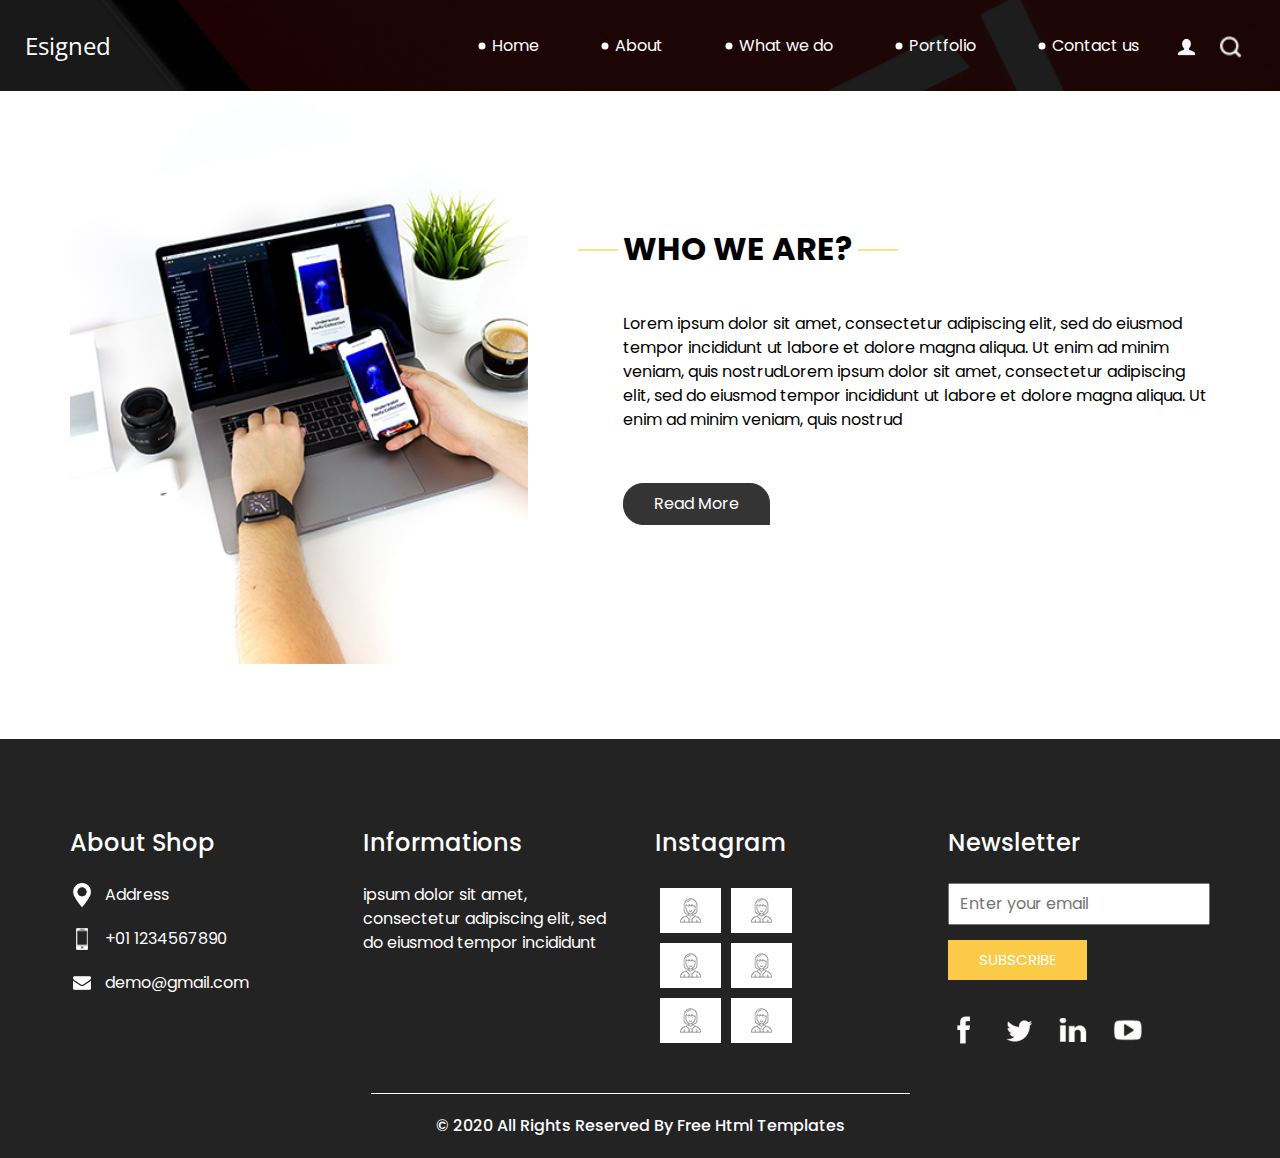
==== about.html @ a4780709 "portfolio" ====
<!DOCTYPE html>
<html>

<head>
  <!-- Basic -->
  <meta charset="utf-8" />
  <meta http-equiv="X-UA-Compatible" content="IE=edge" />
  <!-- Mobile Metas -->
  <meta name="viewport" content="width=device-width, initial-scale=1, shrink-to-fit=no" />
  <!-- Site Metas -->
  <meta name="keywords" content="" />
  <meta name="description" content="" />
  <meta name="author" content="" />

  <title>Esigned</title>

  <!-- slider stylesheet -->
  <!-- slider stylesheet -->
  <link rel="stylesheet" type="text/css" href="https://cdnjs.cloudflare.com/ajax/libs/OwlCarousel2/2.3.4/assets/owl.carousel.min.css" />

  <!-- bootstrap core css -->
  <link rel="stylesheet" type="text/css" href="css/bootstrap.css" />

  <!-- fonts style -->
  <link href="https://fonts.googleapis.com/css?family=Open+Sans:400,700|Poppins:400,700&display=swap" rel="stylesheet">
  <!-- Custom styles for this template -->
  <link href="css/style.css" rel="stylesheet" />
  <!-- responsive style -->
  <link href="css/responsive.css" rel="stylesheet" />
</head>

<body class="sub_page">
  <div class="hero_area">
    <!-- header section strats -->
    <header class="header_section">
      <div class="container-fluid">
        <nav class="navbar navbar-expand-lg custom_nav-container pt-3">
          <a class="navbar-brand" href="index.html">
            <span>
              Esigned
            </span>
          </a>
          <button class="navbar-toggler" type="button" data-toggle="collapse" data-target="#navbarSupportedContent" aria-controls="navbarSupportedContent" aria-expanded="false" aria-label="Toggle navigation">
            <span class="navbar-toggler-icon"></span>
          </button>

          <div class="collapse navbar-collapse" id="navbarSupportedContent">
            <div class="d-flex ml-auto flex-column flex-lg-row align-items-center">
              <ul class="navbar-nav  ">
                <li class="nav-item active">
                  <a class="nav-link" href="index.html">Home <span class="sr-only">(current)</span></a>
                </li>
                <li class="nav-item">
                  <a class="nav-link" href="about.html"> About </a>
                </li>
                <li class="nav-item">
                  <a class="nav-link" href="do.html"> What we do </a>
                </li>
                <li class="nav-item">
                  <a class="nav-link" href="portfolio.html"> Portfolio </a>
                </li>
                <li class="nav-item">
                  <a class="nav-link" href="contact.html">Contact us</a>
                </li>
              </ul>
              <div class="user_option">
                <a href="">
                  <img src="images/user.png" alt="">
                </a>
                <form class="form-inline my-2 my-lg-0 ml-0 ml-lg-4 mb-3 mb-lg-0">
                  <button class="btn  my-2 my-sm-0 nav_search-btn" type="submit"></button>
                </form>
              </div>
            </div>
          </div>
        </nav>
      </div>
    </header>
    <!-- end header section -->
  </div>


  <!-- who section -->

  <section class="who_section layout_padding">
    <div class="container">
      <div class="row">
        <div class="col-md-5">
          <div class="img-box">
            <img src="images/who-img.jpg" alt="">
          </div>
        </div>
        <div class="col-md-7">
          <div class="detail-box">
            <div class="heading_container">
              <h2>
                WHO WE ARE?
              </h2>
            </div>
            <p>
              Lorem ipsum dolor sit amet, consectetur adipiscing elit, sed do eiusmod tempor incididunt ut labore et
              dolore magna aliqua. Ut enim ad minim veniam, quis nostrudLorem ipsum dolor sit amet, consectetur
              adipiscing elit, sed do eiusmod tempor incididunt ut labore et dolore magna aliqua. Ut enim ad minim
              veniam, quis nostrud
            </p>
            <div>
              <a href="">
                Read More
              </a>
            </div>
          </div>
        </div>
      </div>
    </div>
  </section>

  <!-- end who section -->


  <!-- info section -->
  <section class="info_section ">
    <div class="container">
      <div class="row">
        <div class="col-md-3">
          <div class="info_contact">
            <h5>
              About Shop
            </h5>
            <div>
              <div class="img-box">
                <img src="images/location-white.png" width="18px" alt="">
              </div>
              <p>
                Address
              </p>
            </div>
            <div>
              <div class="img-box">
                <img src="images/telephone-white.png" width="12px" alt="">
              </div>
              <p>
                +01 1234567890
              </p>
            </div>
            <div>
              <div class="img-box">
                <img src="images/envelope-white.png" width="18px" alt="">
              </div>
              <p>
                demo@gmail.com
              </p>
            </div>
          </div>
        </div>
        <div class="col-md-3">
          <div class="info_info">
            <h5>
              Informations
            </h5>
            <p>
              ipsum dolor sit amet, consectetur adipiscing elit, sed do eiusmod tempor incididunt
            </p>
          </div>
        </div>

        <div class="col-md-3">
          <div class="info_insta">
            <h5>
              Instagram
            </h5>
            <div class="insta_container">
              <div>
                <a href="">
                  <div class="insta-box b-1">
                    <img src="images/insta.png" alt="">
                  </div>
                </a>
                <a href="">
                  <div class="insta-box b-2">
                    <img src="images/insta.png" alt="">
                  </div>
                </a>
              </div>

              <div>
                <a href="">
                  <div class="insta-box b-3">
                    <img src="images/insta.png" alt="">
                  </div>
                </a>
                <a href="">
                  <div class="insta-box b-4">
                    <img src="images/insta.png" alt="">
                  </div>
                </a>
              </div>
              <div>
                <a href="">
                  <div class="insta-box b-3">
                    <img src="images/insta.png" alt="">
                  </div>
                </a>
                <a href="">
                  <div class="insta-box b-4">
                    <img src="images/insta.png" alt="">
                  </div>
                </a>
              </div>
            </div>
          </div>
        </div>
        <div class="col-md-3">
          <div class="info_form ">
            <h5>
              Newsletter
            </h5>
            <form action="">
              <input type="email" placeholder="Enter your email">
              <button>
                Subscribe
              </button>
            </form>
            <div class="social_box">
              <a href="">
                <img src="images/fb.png" alt="">
              </a>
              <a href="">
                <img src="images/twitter.png" alt="">
              </a>
              <a href="">
                <img src="images/linkedin.png" alt="">
              </a>
              <a href="">
                <img src="images/youtube.png" alt="">
              </a>
            </div>
          </div>
        </div>
      </div>
    </div>
  </section>

  <!-- end info_section -->


  <!-- footer section -->
  <section class="container-fluid footer_section">
    <p>
      &copy; 2020 All Rights Reserved By
      <a href="https://html.design/">Free Html Templates</a>
    </p>
  </section>
  <!-- footer section -->

  <script type="text/javascript" src="js/jquery-3.4.1.min.js"></script>
  <script type="text/javascript" src="js/bootstrap.js"></script>
  <script type="text/javascript" src="https://cdnjs.cloudflare.com/ajax/libs/OwlCarousel2/2.3.4/owl.carousel.min.js">
  </script>
  <!-- owl carousel script 
    -->
  <script type="text/javascript">
    $(".owl-carousel").owlCarousel({
      loop: true,
      margin: 0,
      navText: [],
      center: true,
      autoplay: true,
      autoplayHoverPause: true,
      responsive: {
        0: {
          items: 1
        },
        1000: {
          items: 3
        }
      }
    });
  </script>
  <!-- end owl carousel script -->

</body>

</html>
---- css/style.css ----
body {
  font-family: "Poppins", sans-serif;
  color: #000000;
  background-color: #ffffff;
}

.layout_padding {
  padding: 75px 0;
}

.layout_padding2 {
  padding: 45px 0;
}

.layout_padding2-top {
  padding-top: 45px;
}

.layout_padding2-bottom {
  padding-bottom: 45px;
}

.layout_padding-top {
  padding-top: 75px;
}

.layout_padding-bottom {
  padding-bottom: 75px;
}

.heading_container {
  display: -webkit-box;
  display: -ms-flexbox;
  display: flex;
  -webkit-box-orient: vertical;
  -webkit-box-direction: normal;
      -ms-flex-direction: column;
          flex-direction: column;
  -webkit-box-align: start;
      -ms-flex-align: start;
          align-items: flex-start;
}

.heading_container h2 {
  font-weight: bold;
  text-transform: uppercase;
  position: relative;
}

.heading_container h2::before, .heading_container h2::after {
  content: "";
  position: absolute;
  top: 50%;
  width: 40px;
  height: 1px;
  background-color: #fec016;
}

.heading_container h2::before {
  left: -5px;
  -webkit-transform: translate(-100%, -50%);
          transform: translate(-100%, -50%);
}

.heading_container h2::after {
  right: -5px;
  -webkit-transform: translate(100%, -50%);
          transform: translate(100%, -50%);
}

/*header section*/
.hero_area {
  height: 100vh;
  background-color: #b5caee;
  background-image: url(../images/hero-bg.jpg);
  background-size: cover;
}

.sub_page .hero_area {
  height: auto;
}

.sub_page .who_section.layout_padding {
  padding-top: 0;
}

.hero_area.sub_pages {
  height: auto;
}

.header_section .container-fluid {
  padding-right: 25px;
  padding-left: 25px;
}

.header_section .nav_container {
  margin: 0 auto;
}

.custom_nav-container.navbar-expand-lg .navbar-nav .nav-link {
  margin: 10px 30px;
  color: #ffffff;
  text-align: center;
  position: relative;
}

.custom_nav-container.navbar-expand-lg .navbar-nav .nav-link::before {
  content: "";
  position: absolute;
  top: 50%;
  left: -2px;
  -webkit-transform: translate(-50%, -50%);
          transform: translate(-50%, -50%);
  width: 7px;
  height: 7px;
  border-radius: 100%;
  background-color: #ffffff;
}

a,
a:hover,
a:focus {
  text-decoration: none;
}

a:hover,
a:focus {
  color: initial;
}

.btn,
.btn:focus {
  outline: none !important;
  -webkit-box-shadow: none;
          box-shadow: none;
}

.user_option {
  display: -webkit-box;
  display: -ms-flexbox;
  display: flex;
  -webkit-box-align: center;
      -ms-flex-align: center;
          align-items: center;
}

.custom_nav-container .nav_search-btn {
  background-image: url(../images/search-icon.png);
  background-size: 22px;
  background-repeat: no-repeat;
  background-position-y: 7px;
  width: 35px;
  height: 35px;
  padding: 0;
  border: none;
}

.navbar-brand {
  display: -webkit-box;
  display: -ms-flexbox;
  display: flex;
  -webkit-box-align: center;
      -ms-flex-align: center;
          align-items: center;
  font-family: 'Open Sans', sans-serif;
}

.navbar-brand span {
  font-size: 24px;
  color: #ffffff;
}

.custom_nav-container {
  z-index: 99999;
  padding: 15px 0;
}

.custom_nav-container .navbar-toggler {
  outline: none;
}

.custom_nav-container .navbar-toggler .navbar-toggler-icon {
  background-image: url(../images/menu.png);
  background-size: 55px;
}

/*end header section*/
.slider_section {
  height: 90%;
  display: -webkit-box;
  display: -ms-flexbox;
  display: flex;
  -webkit-box-align: center;
      -ms-flex-align: center;
          align-items: center;
  color: #ffffff;
}

.slider_section .detail-box {
  text-align: center;
  margin-bottom: 110px;
}

.slider_section .detail-box h1 {
  font-size: 4rem;
  text-transform: uppercase;
}

.slider_section .detail-box h2 {
  text-transform: uppercase;
}

.slider_section .detail-box p {
  margin-top: 25px;
}

.slider_section .detail-box a {
  display: inline-block;
  padding: 10px 55px;
  background-color: #ffffff;
  border: 1px solid #ffffff;
  color: #000000;
  border-radius: 20px 20px 0 20px;
  margin-top: 35px;
}

.slider_section .detail-box a:hover {
  background-color: transparent;
  color: #ffffff;
}

.slider_section #carouselExampleIndicators {
  bottom: 0;
}

.slider_section #carouselExampleIndicators li {
  width: 15px;
  height: 15px;
  background-color: transparent;
  border: 3px solid #ffffff;
  border-radius: 100%;
  opacity: 1;
}

.do_section .heading_container {
  -webkit-box-align: center;
      -ms-flex-align: center;
          align-items: center;
  text-align: center;
}

.do_section .do_container {
  display: -webkit-box;
  display: -ms-flexbox;
  display: flex;
  -ms-flex-wrap: wrap;
      flex-wrap: wrap;
  -webkit-box-pack: center;
      -ms-flex-pack: center;
          justify-content: center;
  padding-top: 10px;
}

.do_section .do_container .box {
  text-align: center;
  position: relative;
  z-index: 5;
  margin: 35px 25px 0 25px;
}

.do_section .do_container .box .img-box {
  width: 120px;
  height: 120px;
  display: -webkit-box;
  display: -ms-flexbox;
  display: flex;
  -webkit-box-pack: center;
      -ms-flex-pack: center;
          justify-content: center;
  -webkit-box-align: center;
      -ms-flex-align: center;
          align-items: center;
  background-color: #353434;
  border-radius: 100%;
}

.do_section .do_container .box .img-box img {
  width: 45px;
}

.do_section .do_container .box .detail-box {
  margin-top: 35px;
}

.do_section .do_container .box:hover .img-box {
  background-color: #fec016;
}

.do_section .do_container .arrow_bg::before {
  content: "";
  position: absolute;
  top: -23px;
  left: -17px;
  width: 262%;
  height: 90%;
  z-index: 3;
  background-size: cover;
}

.do_section .do_container .arrow-start::before {
  background-image: url(../images/arrow-start.png);
}

.do_section .do_container .arrow-middle::before {
  background-image: url(../images/arrow-middle.png);
}

.do_section .do_container .arrow-end::before {
  background-image: url(../images/arrow-end.png);
}

.who_section .row {
  -webkit-box-align: center;
      -ms-flex-align: center;
          align-items: center;
}

.who_section .img-box img {
  width: 100%;
}

.who_section .detail-box {
  margin-left: 65px;
}

.who_section .detail-box p {
  margin-top: 35px;
}

.who_section .detail-box a {
  display: inline-block;
  padding: 8px 30px;
  background-color: #353434;
  border: 1px solid #353434;
  color: #ffffff;
  border-radius: 20px 20px 0 20px;
  margin-top: 35px;
}

.who_section .detail-box a:hover {
  background-color: transparent;
  color: #353434;
}

.work_section .work_container {
  display: -webkit-box;
  display: -ms-flexbox;
  display: flex;
  -ms-flex-wrap: wrap;
      flex-wrap: wrap;
  margin: 0 -1%;
}

.work_section .work_container .box {
  min-width: 300px;
  display: -webkit-box;
  display: -ms-flexbox;
  display: flex;
  -webkit-box-align: stretch;
      -ms-flex-align: stretch;
          align-items: stretch;
}

.work_section .work_container .box img {
  width: 100%;
}

.work_section .work_container .box.b-2, .work_section .work_container .box.b-3 {
  width: 43.5%;
}

.work_section .work_container .box.b-1, .work_section .work_container .box.b-4 {
  width: 56.5%;
}

.client_section {
  padding-bottom: 150px;
}

.client_section .heading_container {
  -webkit-box-align: center;
      -ms-flex-align: center;
          align-items: center;
  margin-bottom: 45px;
}

.client_section .box {
  padding: 20px;
  display: -webkit-box;
  display: -ms-flexbox;
  display: flex;
  -webkit-box-orient: vertical;
  -webkit-box-direction: normal;
      -ms-flex-direction: column;
          flex-direction: column;
  -webkit-box-align: center;
      -ms-flex-align: center;
          align-items: center;
  text-align: center;
  margin: 20px;
}

.client_section .box .img-box {
  width: 60px;
}

.client_section .box .img-box img {
  width: 100%;
}

.client_section .box .detail-box {
  margin-top: 35px;
  display: -webkit-box;
  display: -ms-flexbox;
  display: flex;
  -webkit-box-orient: vertical;
  -webkit-box-direction: normal;
      -ms-flex-direction: column;
          flex-direction: column;
  -webkit-box-align: center;
      -ms-flex-align: center;
          align-items: center;
}

.client_section .box .detail-box h5 {
  text-transform: uppercase;
  font-weight: bold;
  font-size: 18px;
}

.client_section .box .detail-box h5 span {
  text-transform: none;
  font-size: 16px;
  font-weight: normal;
  color: #fec016;
}

.client_section .box .detail-box img {
  width: 15px;
  margin: 35px 0;
}

.client_section .carousel-wrap {
  margin: 0 auto;
  padding: 0;
  position: relative;
}

.client_section .owl-nav > div {
  margin-top: -26px;
  position: absolute;
  top: 50%;
  color: #cdcbcd;
}

.client_section .owl-carousel .owl-nav .owl-prev,
.client_section .owl-carousel .owl-nav .owl-next {
  width: 50px;
  height: 50px;
  background-color: #000000;
  background-size: 16px;
  background-position: center;
  border-radius: 100%;
  background-repeat: no-repeat;
  position: absolute;
  bottom: -75px;
  outline: none;
}

.client_section .owl-carousel .owl-nav .owl-prev:hover,
.client_section .owl-carousel .owl-nav .owl-next:hover {
  background-color: rgba(0, 0, 0, 0.8);
}

.client_section .owl-carousel .owl-nav .owl-prev {
  background-image: url(../images/prev.png);
  left: 50%;
  -webkit-transform: translateX(-102%);
          transform: translateX(-102%);
}

.client_section .owl-carousel .owl-nav .owl-next {
  right: 50%;
  background-image: url(../images/next.png);
  -webkit-transform: translateX(102%);
          transform: translateX(102%);
}

.client_section .owl-carousel .owl-dots.disabled,
.client_section .owl-carousel .owl-nav.disabled {
  display: block;
}

.client_section .owl-item.active.center .box {
  -webkit-box-shadow: 0 0 20px 0 rgba(0, 0, 0, 0.2);
          box-shadow: 0 0 20px 0 rgba(0, 0, 0, 0.2);
}

.target_section {
  background-image: url(../images/target-bg.jpg);
  background-size: cover;
  color: #ffffff;
  text-align: center;
}

.target_section .detail-box {
  margin: 30px 0;
}

.target_section h2 {
  font-weight: bold;
}

.target_section h5 {
  font-size: 18px;
  font-weight: 500;
}

/* contact section */
.contact_section .heading_container {
  -webkit-box-align: center;
      -ms-flex-align: center;
          align-items: center;
}

.contact_section .contact-form {
  padding: 25px;
  border-radius: 20px;
}

.contact_section .contact-form input {
  border: none;
  outline: none;
  background-color: transparent;
  width: 100%;
  margin: 15px 0;
  padding: 10px 20px;
  border: 1px solid rgba(0, 0, 0, 0.4);
  border-radius: 30px;
}

.contact_section .contact-form input.input_message {
  height: 175px;
}

.contact_section .contact-form input::-webkit-input-placeholder {
  color: rgba(0, 0, 0, 0.4);
}

.contact_section .contact-form input:-ms-input-placeholder {
  color: rgba(0, 0, 0, 0.4);
}

.contact_section .contact-form input::-ms-input-placeholder {
  color: rgba(0, 0, 0, 0.4);
}

.contact_section .contact-form input::placeholder {
  color: rgba(0, 0, 0, 0.4);
}

.contact_section .contact-form button {
  border: none;
  outline: none;
  padding: 12px 50px;
  text-transform: uppercase;
  margin-top: 25px;
  background-color: #fec913;
  color: #fff;
  border-radius: 30px;
}

.contact_section .map_img-box {
  width: 80%;
  margin: 25px auto 0 auto;
}

.contact_section .map_img-box img {
  width: 100%;
}

/* end contact section */
.info_section {
  background-color: #232323;
  color: #ffffff;
  padding: 90px 0 45px 0;
}

.info_section h5 {
  margin-bottom: 25px;
  font-size: 24px;
}

.info_section .info_insta .insta_container > div {
  display: -webkit-box;
  display: -ms-flexbox;
  display: flex;
}

.info_section .info_insta .insta_container img {
  width: 100%;
}

.info_section .info_insta .insta_container .insta-box {
  margin: 5px;
  display: -webkit-box;
  display: -ms-flexbox;
  display: flex;
  -webkit-box-align: stretch;
      -ms-flex-align: stretch;
          align-items: stretch;
  background-color: #ffffff;
  padding: 10px 20px;
}

.info_section .info_contact .img-box {
  width: 35px;
  display: -webkit-box;
  display: -ms-flexbox;
  display: flex;
  -webkit-box-pack: center;
      -ms-flex-pack: center;
          justify-content: center;
}

.info_section .info_contact p {
  margin: 0;
}

.info_section .info_contact > div {
  display: -webkit-box;
  display: -ms-flexbox;
  display: flex;
  -webkit-box-align: center;
      -ms-flex-align: center;
          align-items: center;
  margin: 20px 0;
}

.info_section .info_contact > div img {
  height: auto;
  margin-right: 12px;
}

.info_section .info_form form input {
  outline: none;
  width: 100%;
  padding: 7px 10px;
}

.info_section .info_form form button {
  display: inline-block;
  padding: 8px 30px;
  background-color: #fbca47;
  border: 1px solid #fbca47;
  color: #ffffff;
  margin-top: 15px;
  text-transform: uppercase;
  font-size: 15px;
}

.info_section .info_form form button:hover {
  background-color: transparent;
  color: #fbca47;
}

.info_section .info_form .social_box {
  margin-top: 35px;
  width: 100%;
  display: -webkit-box;
  display: -ms-flexbox;
  display: flex;
}

.info_section .info_form .social_box a {
  margin-right: 25px;
}

/* footer section*/
.footer_section {
  background-color: #232323;
  font-weight: 500;
  display: -webkit-box;
  display: -ms-flexbox;
  display: flex;
  -webkit-box-pack: center;
      -ms-flex-pack: center;
          justify-content: center;
}

.footer_section p {
  padding: 20px 65px;
  color: #fbfcfd;
  margin: 0 auto;
  text-align: center;
  border-top: 1px solid #ffffff;
}

.footer_section a {
  color: #fbfcfd;
}

/* end footer section*/
/*# sourceMappingURL=style.css.map */
---- css/responsive.css ----
@media (max-width: 1120px) {
    .hero_area {
        height: auto;
    }

    .slider_section {
        padding: 50px 0;
    }

}

@media (max-width: 992px) {
    .user_option {
        flex-direction: column;
    }

    .custom_nav-container .nav_search-btn {
        background-position: center;
        margin-top: 10px;
    }

    .user_option a {
        margin-bottom: 10px;
    }

    .custom_nav-container.navbar-expand-lg .navbar-nav .nav-link {
        padding: 0 5px;
    }
}

@media (max-width: 768px) {

    .info_section .col-md-3 {
        text-align: center;
    }

    .info_section .col-md-3:not(:nth-last-child(1)) {
        margin-bottom: 35px;
    }

    .who_section .detail-box {
        margin-left: 15px;
        margin-top: 35px;
    }

    .work_section .work_container .box.b-1,
    .work_section .work_container .box.b-2,
    .work_section .work_container .box.b-3,
    .work_section .work_container .box.b-4 {
        width: 100%;
    }

    .info_section .col-md-3>div {
        display: flex;
        flex-direction: column;
        align-items: center;
    }

    .info_section .info_form .social_box {
        justify-content: center;
    }

    .info_section .info_form .social_box a {
        margin: 0 10px;
    }

    .footer_section p {
        padding: 20px 30px;
    }
}

@media (max-width: 576px) {
    .slider_section .detail-box h1 {
        font-size: 3.5rem;
    }

    .do_section .do_container .arrow_bg::before {
        display: none;
    }
}

@media (max-width: 480px) {}

@media (max-width: 420px) {
    .slider_section .detail-box h2 {
        font-size: 1.5rem;
    }

    .slider_section .detail-box h1 {
        font-size: 3rem;
    }
}

@media (max-width: 360px) {}

@media (min-width: 1200px) {
    .container {
        max-width: 1170px;
    }
}
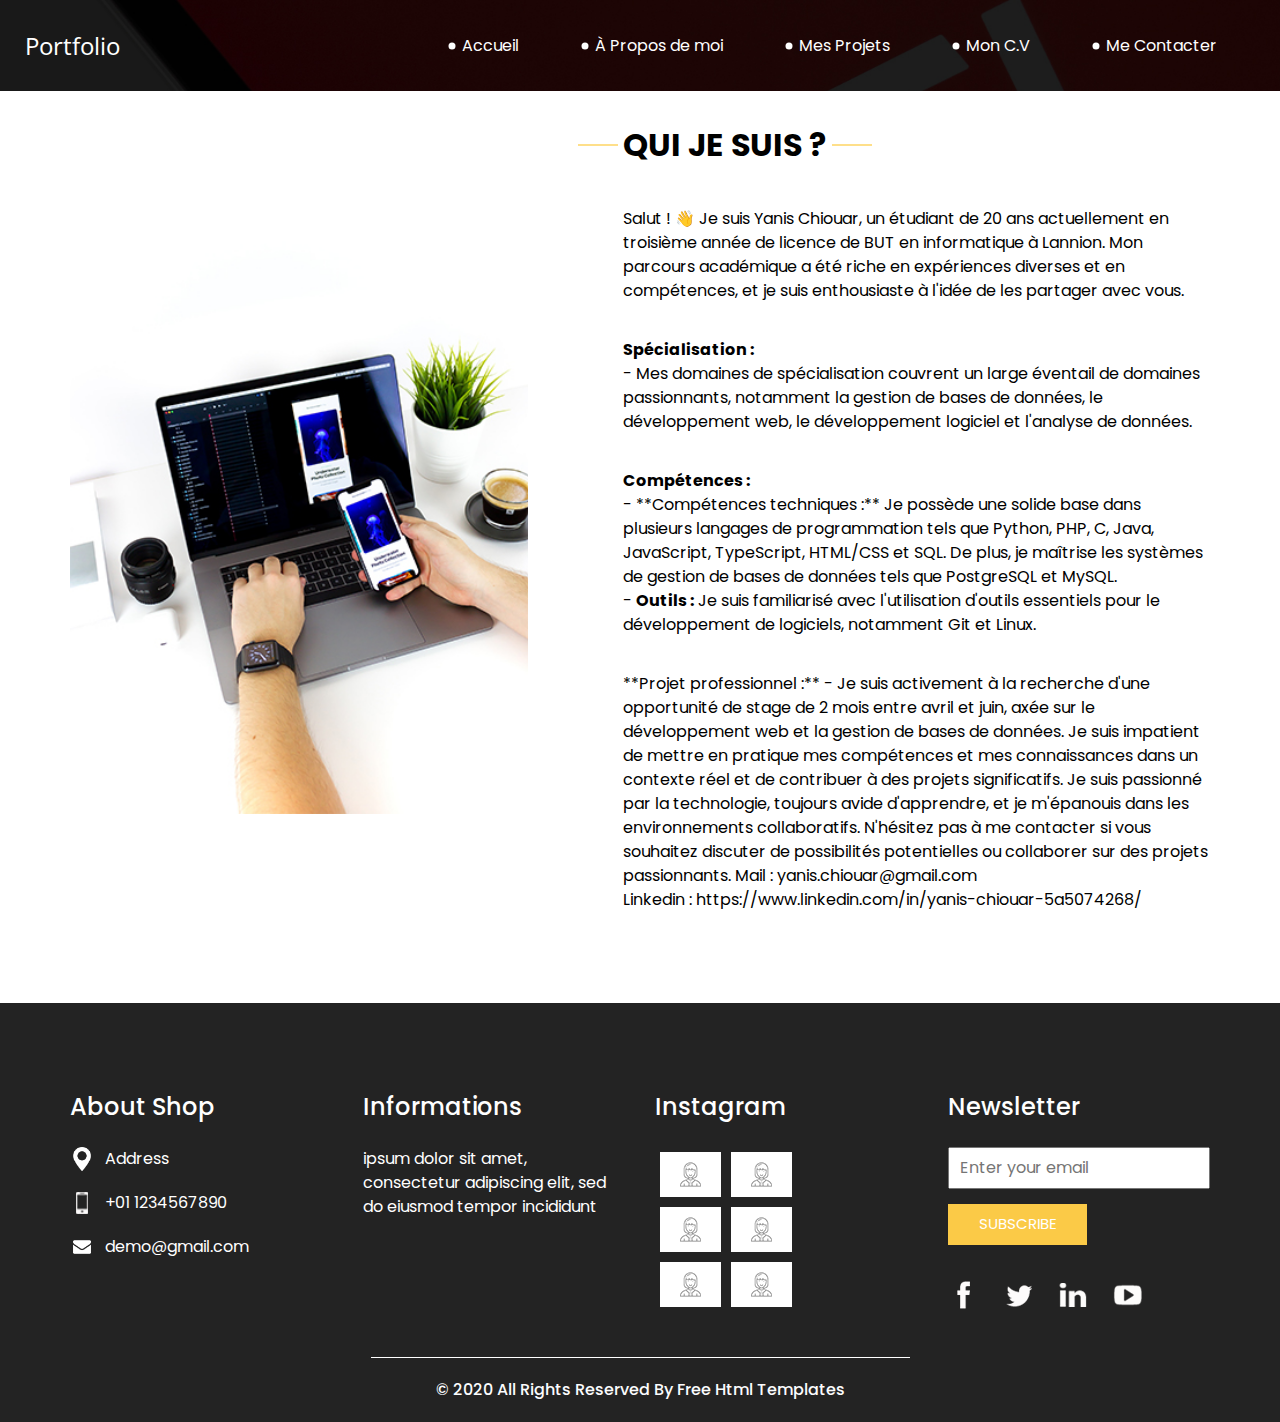
==== commit 50396e21: "dd" ====
--- a/about.html
+++ b/about.html
@@ -37,7 +37,7 @@
         <nav class="navbar navbar-expand-lg custom_nav-container pt-3">
           <a class="navbar-brand" href="index.html">
             <span>
-              Esigned
+              Portfolio
             </span>
           </a>
           <button class="navbar-toggler" type="button" data-toggle="collapse" data-target="#navbarSupportedContent" aria-controls="navbarSupportedContent" aria-expanded="false" aria-label="Toggle navigation">
@@ -48,29 +48,22 @@
             <div class="d-flex ml-auto flex-column flex-lg-row align-items-center">
               <ul class="navbar-nav  ">
                 <li class="nav-item active">
-                  <a class="nav-link" href="index.html">Home <span class="sr-only">(current)</span></a>
-                </li>
-                <li class="nav-item">
-                  <a class="nav-link" href="about.html"> About </a>
-                </li>
-                <li class="nav-item">
-                  <a class="nav-link" href="do.html"> What we do </a>
-                </li>
-                <li class="nav-item">
-                  <a class="nav-link" href="portfolio.html"> Portfolio </a>
-                </li>
-                <li class="nav-item">
-                  <a class="nav-link" href="contact.html">Contact us</a>
+                  <a class="nav-link" href="index.html">Accueil <span class="sr-only">(current)</span></a>
+                </li>
+                <li class="nav-item">
+                  <a class="nav-link" href="about.html"> À Propos de moi </a>
+                </li>
+                <li class="nav-item">
+                  <a class="nav-link" href="do.html">Mes Projets</a>
+                </li>
+                <li class="nav-item">
+                  <a class="nav-link" href="portfolio.html"> Mon C.V </a>
+                </li>
+                <li class="nav-item">
+                  <a class="nav-link" href="contact.html">Me Contacter</a>
                 </li>
               </ul>
-              <div class="user_option">
-                <a href="">
-                  <img src="images/user.png" alt="">
-                </a>
-                <form class="form-inline my-2 my-lg-0 ml-0 ml-lg-4 mb-3 mb-lg-0">
-                  <button class="btn  my-2 my-sm-0 nav_search-btn" type="submit"></button>
-                </form>
-              </div>
+              
             </div>
           </div>
         </nav>
@@ -83,7 +76,7 @@
   <!-- who section -->
 
   <section class="who_section layout_padding">
-    <div class="container">
+    <div style="padding-top: 35px;" class="container">
       <div class="row">
         <div class="col-md-5">
           <div class="img-box">
@@ -94,20 +87,36 @@
           <div class="detail-box">
             <div class="heading_container">
               <h2>
-                WHO WE ARE?
+                Qui je suis ?
               </h2>
             </div>
             <p>
-              Lorem ipsum dolor sit amet, consectetur adipiscing elit, sed do eiusmod tempor incididunt ut labore et
-              dolore magna aliqua. Ut enim ad minim veniam, quis nostrudLorem ipsum dolor sit amet, consectetur
-              adipiscing elit, sed do eiusmod tempor incididunt ut labore et dolore magna aliqua. Ut enim ad minim
-              veniam, quis nostrud
-            </p>
-            <div>
-              <a href="">
-                Read More
-              </a>
-            </div>
+
+
+              Salut ! 👋 Je suis Yanis Chiouar, un étudiant de 20 ans actuellement en troisième année de licence de BUT en informatique à Lannion. Mon parcours académique a été riche en expériences diverses et en compétences, et je suis enthousiaste à l'idée de les partager avec vous.
+            </p>
+            
+            <p>
+              <strong>Spécialisation :</strong> <br>
+              - Mes domaines de spécialisation couvrent un large éventail de domaines passionnants, notamment la gestion de bases de données, le développement web, le développement logiciel et l'analyse de données.
+            </p>
+            <p>
+              <strong>Compétences :</strong> <br>
+              - **Compétences techniques :** Je possède une solide base dans plusieurs langages de programmation tels que Python, PHP, C, Java, JavaScript, TypeScript, HTML/CSS et SQL. De plus, je maîtrise les systèmes de gestion de bases de données tels que PostgreSQL et MySQL.
+              <br>
+              - <strong>Outils :</strong> Je suis familiarisé avec l'utilisation d'outils essentiels pour le développement de logiciels, notamment Git et Linux.
+            </p>
+            <p>
+              **Projet professionnel :**
+              - Je suis activement à la recherche d'une opportunité de stage de 2 mois entre avril et juin, axée sur le développement web et la gestion de bases de données. Je suis impatient de mettre en pratique mes compétences et mes connaissances dans un contexte réel et de contribuer à des projets significatifs.
+
+              Je suis passionné par la technologie, toujours avide d'apprendre, et je m'épanouis dans les environnements collaboratifs. N'hésitez pas à me contacter si vous souhaitez discuter de possibilités potentielles ou collaborer sur des projets passionnants.
+
+              Mail : yanis.chiouar@gmail.com  <br>
+              Linkedin : https://www.linkedin.com/in/yanis-chiouar-5a5074268/ 
+
+            </p>
+            
           </div>
         </div>
       </div>
--- a/css/style.css
+++ b/css/style.css
@@ -710,5 +710,11 @@
   color: #fbfcfd;
 }
 
+#img-index-photo{
+  width: 150px;
+  margin-top: 50px;
+  border-radius: 50%;
+}
+
 /* end footer section*/
 /*# sourceMappingURL=style.css.map */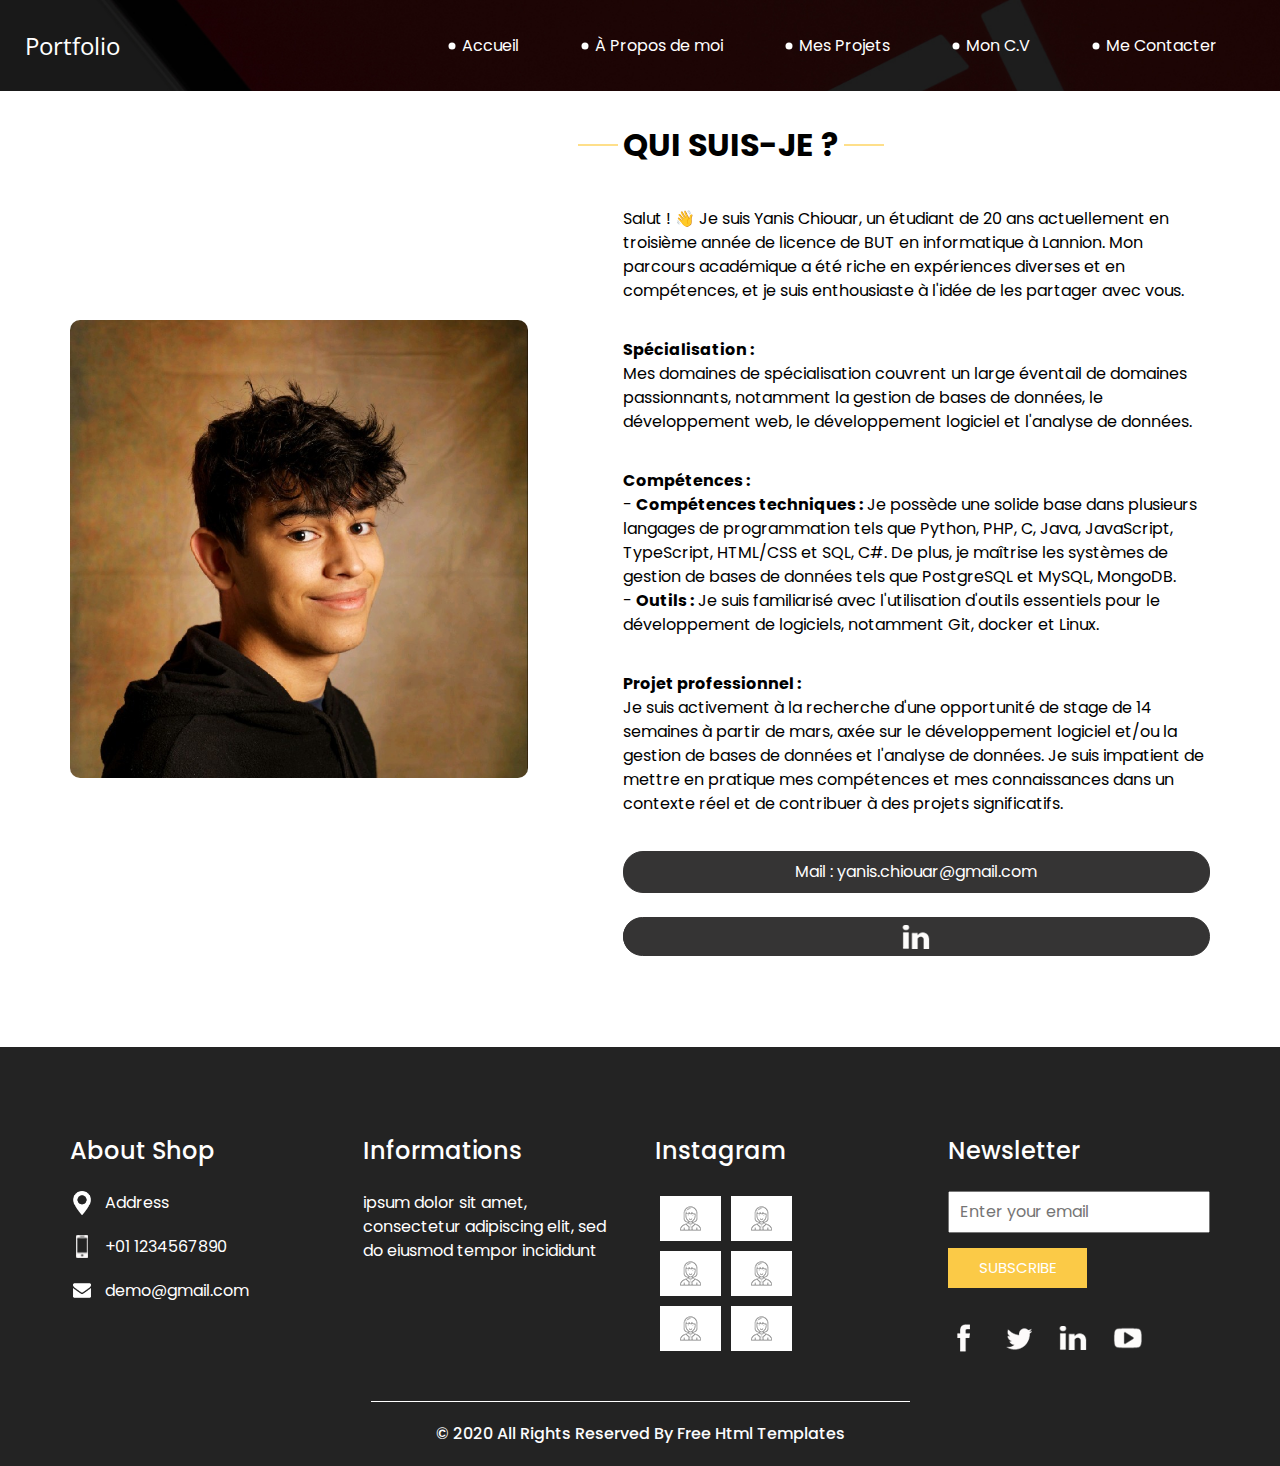
==== commit 4bc6efb7: "AJout cv" ====
--- a/about.html
+++ b/about.html
@@ -80,14 +80,14 @@
       <div class="row">
         <div class="col-md-5">
           <div class="img-box">
-            <img src="images/who-img.jpg" alt="">
+            <img style="border-radius: 10px;" src="images/1691157629705.jpeg" alt="">
           </div>
         </div>
         <div class="col-md-7">
           <div class="detail-box">
             <div class="heading_container">
               <h2>
-                Qui je suis ?
+                Qui suis-je ?
               </h2>
             </div>
             <p>
@@ -98,22 +98,22 @@
             
             <p>
               <strong>Spécialisation :</strong> <br>
-              - Mes domaines de spécialisation couvrent un large éventail de domaines passionnants, notamment la gestion de bases de données, le développement web, le développement logiciel et l'analyse de données.
+              Mes domaines de spécialisation couvrent un large éventail de domaines passionnants, notamment la gestion de bases de données, le développement web, le développement logiciel et l'analyse de données.
             </p>
             <p>
               <strong>Compétences :</strong> <br>
-              - **Compétences techniques :** Je possède une solide base dans plusieurs langages de programmation tels que Python, PHP, C, Java, JavaScript, TypeScript, HTML/CSS et SQL. De plus, je maîtrise les systèmes de gestion de bases de données tels que PostgreSQL et MySQL.
+              - <strong>Compétences techniques :</strong> Je possède une solide base dans plusieurs langages de programmation tels que Python, PHP, C, Java, JavaScript, TypeScript, HTML/CSS et SQL, C#. De plus, je maîtrise les systèmes de gestion de bases de données tels que PostgreSQL et MySQL, MongoDB.
               <br>
-              - <strong>Outils :</strong> Je suis familiarisé avec l'utilisation d'outils essentiels pour le développement de logiciels, notamment Git et Linux.
-            </p>
-            <p>
-              **Projet professionnel :**
-              - Je suis activement à la recherche d'une opportunité de stage de 2 mois entre avril et juin, axée sur le développement web et la gestion de bases de données. Je suis impatient de mettre en pratique mes compétences et mes connaissances dans un contexte réel et de contribuer à des projets significatifs.
-
-              Je suis passionné par la technologie, toujours avide d'apprendre, et je m'épanouis dans les environnements collaboratifs. N'hésitez pas à me contacter si vous souhaitez discuter de possibilités potentielles ou collaborer sur des projets passionnants.
-
-              Mail : yanis.chiouar@gmail.com  <br>
-              Linkedin : https://www.linkedin.com/in/yanis-chiouar-5a5074268/ 
+              - <strong>Outils :</strong> Je suis familiarisé avec l'utilisation d'outils essentiels pour le développement de logiciels, notamment Git, docker et Linux.
+            </p>
+            <p>
+              <strong>Projet professionnel :</strong>
+              <br>
+              Je suis activement à la recherche d'une opportunité de stage de 14 semaines à partir de mars, axée sur le développement logiciel et/ou la gestion de bases de données et l'analyse de données. Je suis impatient de mettre en pratique mes compétences et mes connaissances dans un contexte réel et de contribuer à des projets significatifs.
+
+              <a style="display: flex; justify-content: center; align-items: center; border-bottom-right-radius: 20px;" href="mailto: yanis.chiouar@gmail.com">Mail : yanis.chiouar@gmail.com</a>  
+              <br>
+              <a style="padding: 0; display: flex; justify-content: center; align-items: center; border-bottom-right-radius: 20px; margin-top: 0;" href="https://www.linkedin.com/in/yanis-chiouar-5a5074268/"><img style="background-color: #353434;padding: 0.2em 47.5%; border-radius: 20px;" src="images/linkedin.png"/></a> 
 
             </p>
             
